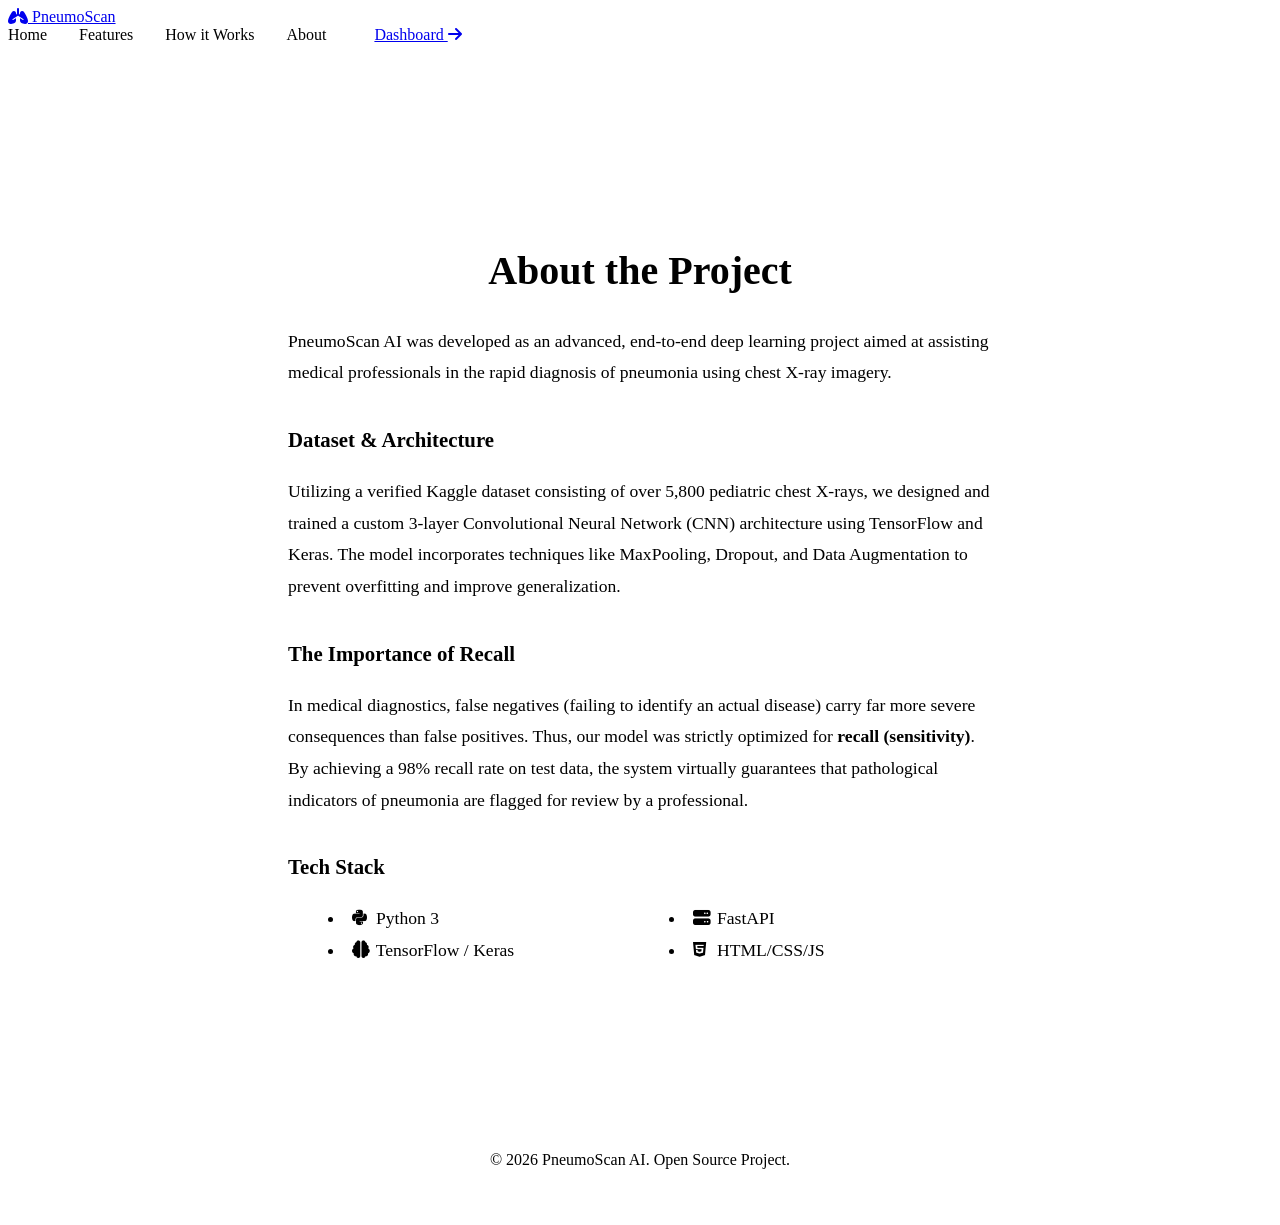
==== web_app/static/about.html @ 9e427e5d "Initial commit: PneumoScan AI - Complete Web Application and Model" ====
<!DOCTYPE html>
<html lang="en">
<head>
    <meta charset="UTF-8">
    <meta name="viewport" content="width=device-width, initial-scale=1.0">
    <title>About | PneumoScan AI</title>
    <link rel="stylesheet" href="/static/css/style.css">
    <link rel="stylesheet" href="https://cdnjs.cloudflare.com/ajax/libs/font-awesome/6.4.0/css/all.min.css">
</head>
<body class="landing-body">
    
    <!-- Navigation -->
    <nav class="landing-nav">
        <a href="/" class="brand">
            <i class="fa-solid fa-lungs"></i>
            <span class="logo-text">PneumoScan</span>
        </a>
        <div style="display: flex; gap: 2rem; align-items: center;">
            <a href="/" style="color: var(--text-primary); text-decoration: none;">Home</a>
            <a href="/features" style="color: var(--text-primary); text-decoration: none;">Features</a>
            <a href="/how-it-works" style="color: var(--text-primary); text-decoration: none;">How it Works</a>
            <a href="/about" style="color: var(--accent-primary); text-decoration: none;">About</a>
            <a href="/dashboard" class="btn btn-primary" style="margin-left: 1rem;">
                Dashboard <i class="fa-solid fa-arrow-right"></i>
            </a>
        </div>
    </nav>

    <!-- About Section -->
    <main style="padding: 8rem 2rem 4rem 2rem; max-width: 800px; margin: 0 auto; flex: 1;">
        <div class="bento-card" style="padding: 3rem;">
            <h1 style="font-size: 2.5rem; margin-bottom: 2rem; color: var(--text-primary); text-align: center;">About the Project</h1>
            
            <div style="color: var(--text-secondary); line-height: 1.8; font-size: 1.1rem;">
                <p style="margin-bottom: 1.5rem;">PneumoScan AI was developed as an advanced, end-to-end deep learning project aimed at assisting medical professionals in the rapid diagnosis of pneumonia using chest X-ray imagery.</p>
                
                <h3 style="color: var(--text-primary); margin: 2rem 0 1rem 0; font-size: 1.3rem;">Dataset & Architecture</h3>
                <p style="margin-bottom: 1.5rem;">Utilizing a verified Kaggle dataset consisting of over 5,800 pediatric chest X-rays, we designed and trained a custom 3-layer Convolutional Neural Network (CNN) architecture using TensorFlow and Keras. The model incorporates techniques like MaxPooling, Dropout, and Data Augmentation to prevent overfitting and improve generalization.</p>
                
                <h3 style="color: var(--text-primary); margin: 2rem 0 1rem 0; font-size: 1.3rem;">The Importance of Recall</h3>
                <p style="margin-bottom: 1.5rem;">In medical diagnostics, false negatives (failing to identify an actual disease) carry far more severe consequences than false positives. Thus, our model was strictly optimized for <strong>recall (sensitivity)</strong>. By achieving a 98% recall rate on test data, the system virtually guarantees that pathological indicators of pneumonia are flagged for review by a professional.</p>

                <h3 style="color: var(--text-primary); margin: 2rem 0 1rem 0; font-size: 1.3rem;">Tech Stack</h3>
                <ul style="list-style-position: inside; margin-bottom: 1.5rem; columns: 2;">
                    <li><i class="fa-brands fa-python" style="color: var(--accent-primary); width: 20px;"></i> Python 3</li>
                    <li><i class="fa-solid fa-brain" style="color: var(--accent-primary); width: 20px;"></i> TensorFlow / Keras</li>
                    <li><i class="fa-solid fa-server" style="color: var(--accent-primary); width: 20px;"></i> FastAPI</li>
                    <li><i class="fa-brands fa-html5" style="color: var(--accent-primary); width: 20px;"></i> HTML/CSS/JS</li>
                </ul>
            </div>
        </div>
    </main>

    <footer style="text-align: center; padding: 2rem; border-top: 1px solid var(--border-light); color: var(--text-tertiary);">
        <p>&copy; 2026 PneumoScan AI. Open Source Project.</p>
    </footer>

</body>
</html>
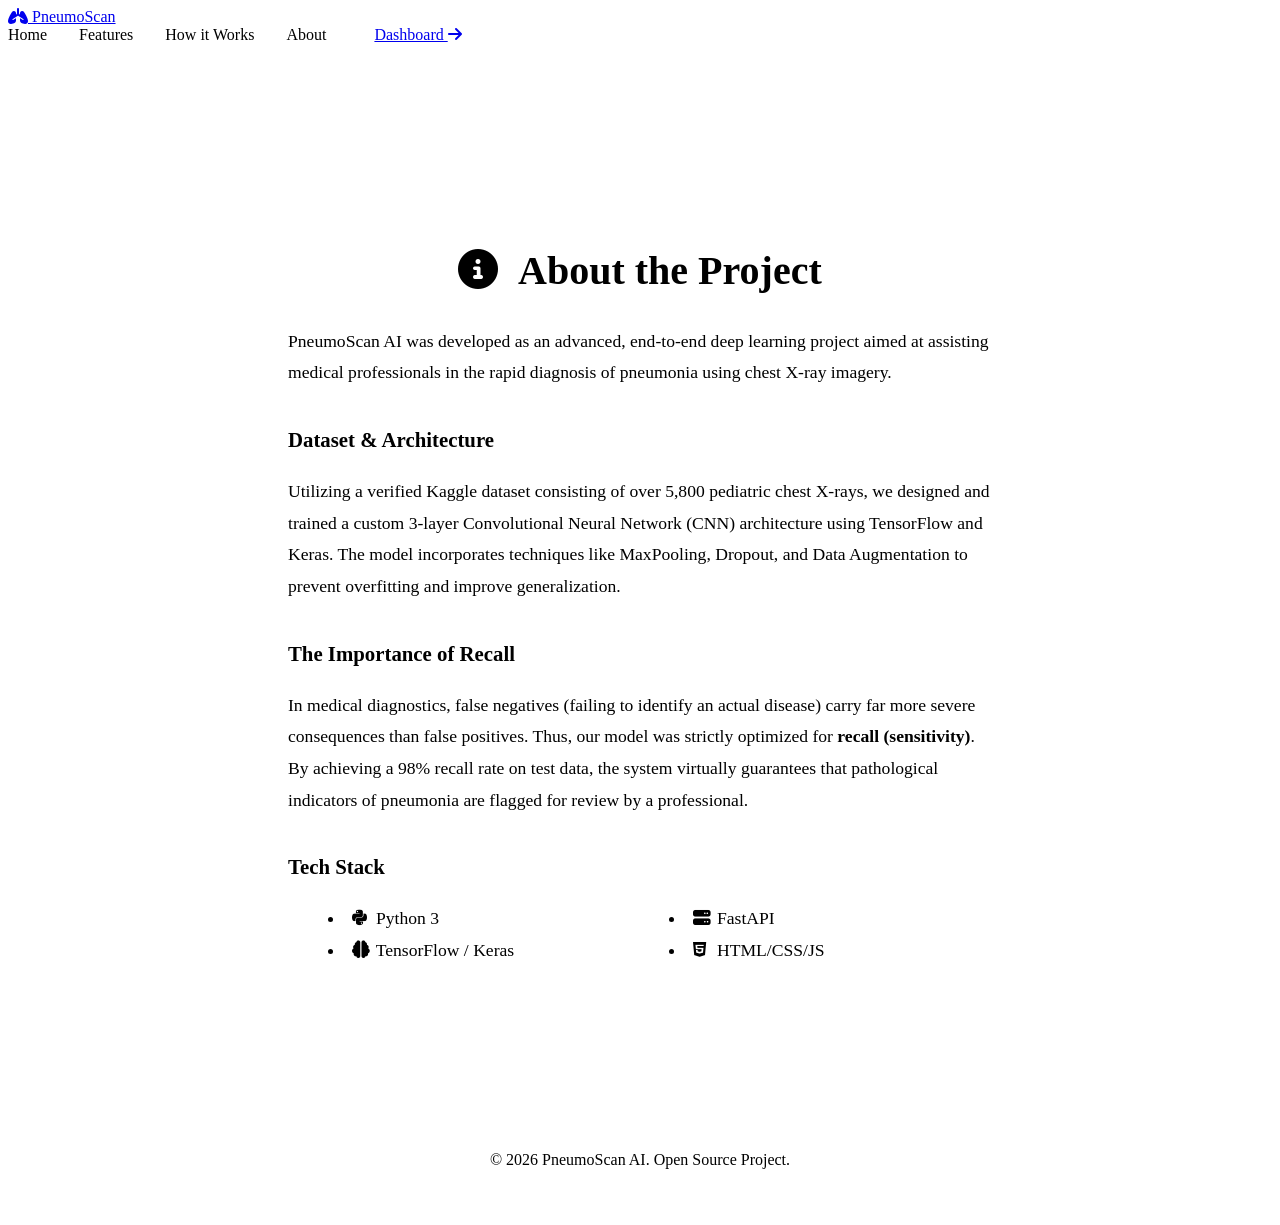
==== commit cbf1e3ad: "UI: Added themed FontAwesome icons to all page titles" ====
--- a/web_app/static/about.html
+++ b/web_app/static/about.html
@@ -29,7 +29,7 @@
     <!-- About Section -->
     <main style="padding: 8rem 2rem 4rem 2rem; max-width: 800px; margin: 0 auto; flex: 1;">
         <div class="bento-card" style="padding: 3rem;">
-            <h1 style="font-size: 2.5rem; margin-bottom: 2rem; color: var(--text-primary); text-align: center;">About the Project</h1>
+            <h1 style="font-size: 2.5rem; margin-bottom: 2rem; color: var(--text-primary); text-align: center;"><i class="fa-solid fa-circle-info" style="color: var(--accent-primary); margin-right: 0.75rem;"></i> About the Project</h1>
             
             <div style="color: var(--text-secondary); line-height: 1.8; font-size: 1.1rem;">
                 <p style="margin-bottom: 1.5rem;">PneumoScan AI was developed as an advanced, end-to-end deep learning project aimed at assisting medical professionals in the rapid diagnosis of pneumonia using chest X-ray imagery.</p>
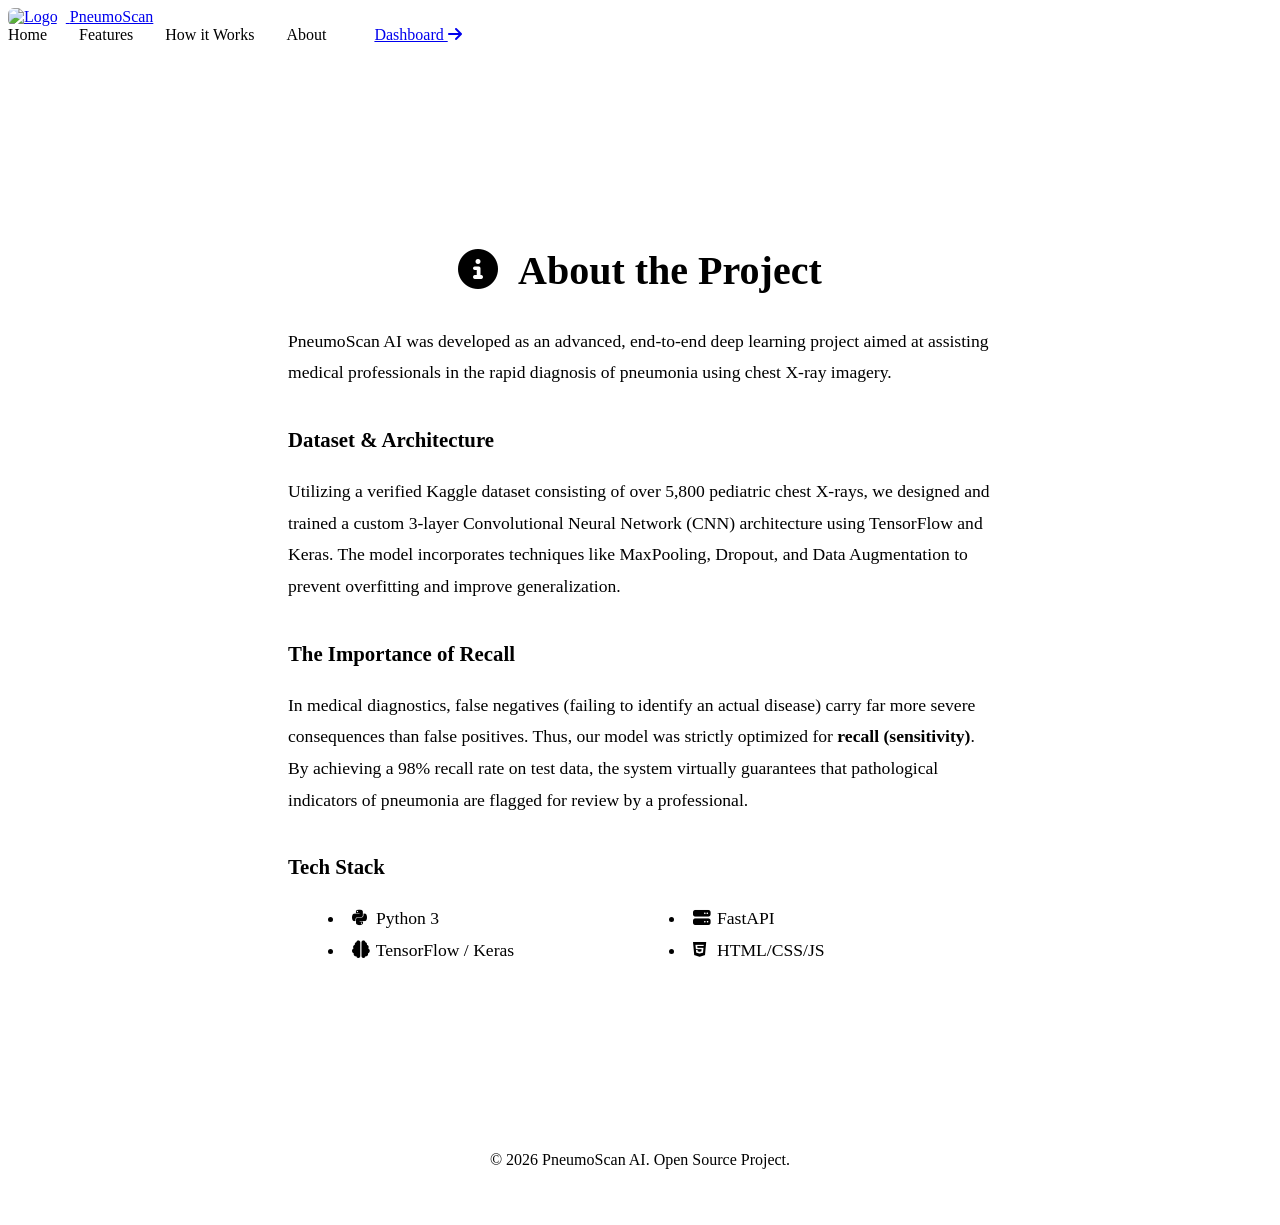
==== commit f2081a61: "UI: Integrated custom logo image into navigation brand across all pages" ====
--- a/web_app/static/about.html
+++ b/web_app/static/about.html
@@ -6,13 +6,14 @@
     <title>About | PneumoScan AI</title>
     <link rel="stylesheet" href="/static/css/style.css">
     <link rel="stylesheet" href="https://cdnjs.cloudflare.com/ajax/libs/font-awesome/6.4.0/css/all.min.css">
+    <link rel="icon" type="image/png" href="/static/favicon.png">
 </head>
 <body class="landing-body">
     
     <!-- Navigation -->
     <nav class="landing-nav">
         <a href="/" class="brand">
-            <i class="fa-solid fa-lungs"></i>
+            <img src="/static/favicon.png" alt="Logo" style="height: 32px; width: 32px; margin-right: 0.5rem; border-radius: 6px;">
             <span class="logo-text">PneumoScan</span>
         </a>
         <div style="display: flex; gap: 2rem; align-items: center;">
